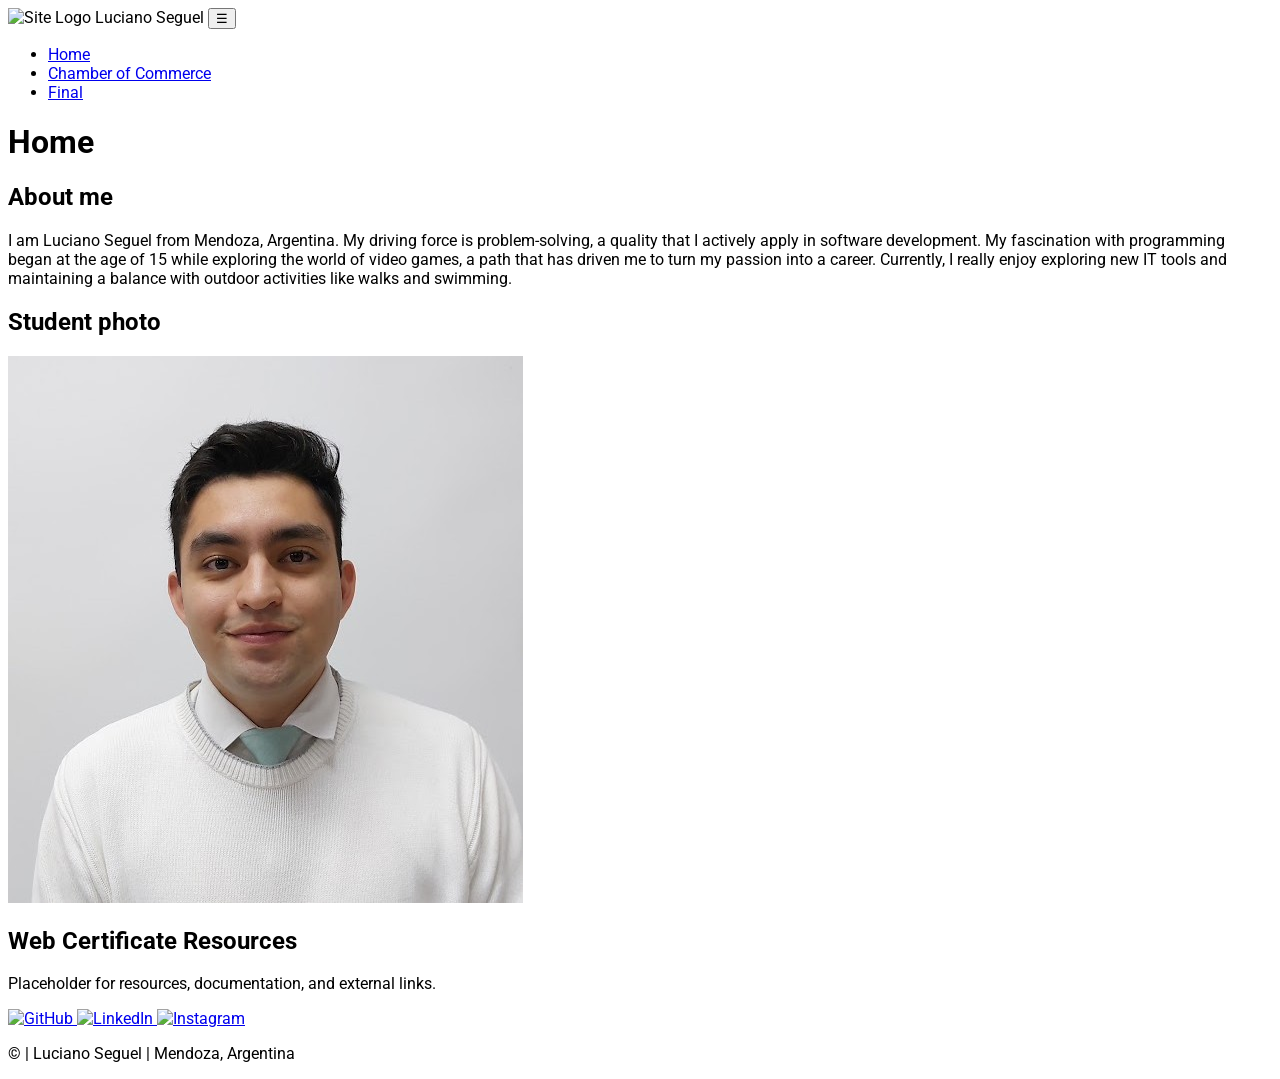
==== index.html @ 26e7546d "1.0" ====
<!DOCTYPE html>
<html lang="en">
<head>
    <meta charset="UTF-8">
    <meta name="viewport" content="width=device-width, initial-scale=1.0">
    <title>WDD 231 - Web Frontend Development</title>
    <meta name="description" content="Course home page for WDD 231: Web Frontend Development.">
    <meta name="author" content="Luciano Seguel">
    <link rel="preconnect" href="https://fonts.googleapis.com">
    <link rel="preconnect" href="https://fonts.gstatic.com" crossorigin>
    <link href="https://fonts.googleapis.com/css2?family=Roboto:ital,wght@0,100..900;1,100..900&display=swap" rel="stylesheet">
    <link rel="stylesheet" href="styles/large.css">
</head>
<body>
    <header>
        <img src="images/logo.svg" alt="Site Logo" width="50" height="50">
        <span>Luciano Seguel</span>
        <button id="menu" aria-label="Navigation Menu">&#9776;</button>
        <nav>
            <ul>
                <li><a href="index.html">Home</a></li>
                <li><a href="chamber/index.html">Chamber of Commerce</a></li>
                <li><a href="final/index.html">Final</a></li>
            </ul>
        </nav>
    </header>

    <main>
        <h1>Home</h1>

        <section>
            <h2>About me</h2>
            <p>I am Luciano Seguel from Mendoza, Argentina. My driving force is problem-solving, a quality that I actively apply in software development. My fascination with programming began at the age of 15 while exploring the world of video games, a path that has driven me to turn my passion into a career. Currently, I really enjoy exploring new IT tools and maintaining a balance with outdoor activities like walks and swimming.</p>
        </section>

        <section>
            <h2>Student photo</h2>
            <img src="images/student_photo.jpg" alt="Luciano Seguel Photo">

        </section>

        <section>
            <h2>Web Certificate Resources</h2>
            <p>Placeholder for resources, documentation, and external links.</p>
        </section>
    </main>

    <footer>
        <div>
            <a href="https://github.com/" target="_blank" rel="noopener noreferrer">
                <img src="images/github.svg" alt="GitHub">
            </a>
            <a href="https://linkedin.com/" target="_blank" rel="noopener noreferrer">
                <img src="images/linkedin.svg" alt="LinkedIn">
            </a>
            <a href="https://instagram.com/" target="_blank" rel="noopener noreferrer">
                <img src="images/instagram.svg" alt="Instagram">
            </a>
        </div>

        <div>
            <p>&copy; <span id="currentyear"></span> | Luciano Seguel | Mendoza, Argentina</p>
        </div>

        <div>
            <p id="lastModified"></p>
        </div>
    </footer>
</body>
</html>
---- styles/large.css ----
:root{

--main-font--: "Roboto", sans-serif;
--primary_color--: ;
--seconday_color--: ;
--background_color--: ;
--font_color--: ;

}


*{
font-family: var(--main-font--);
}
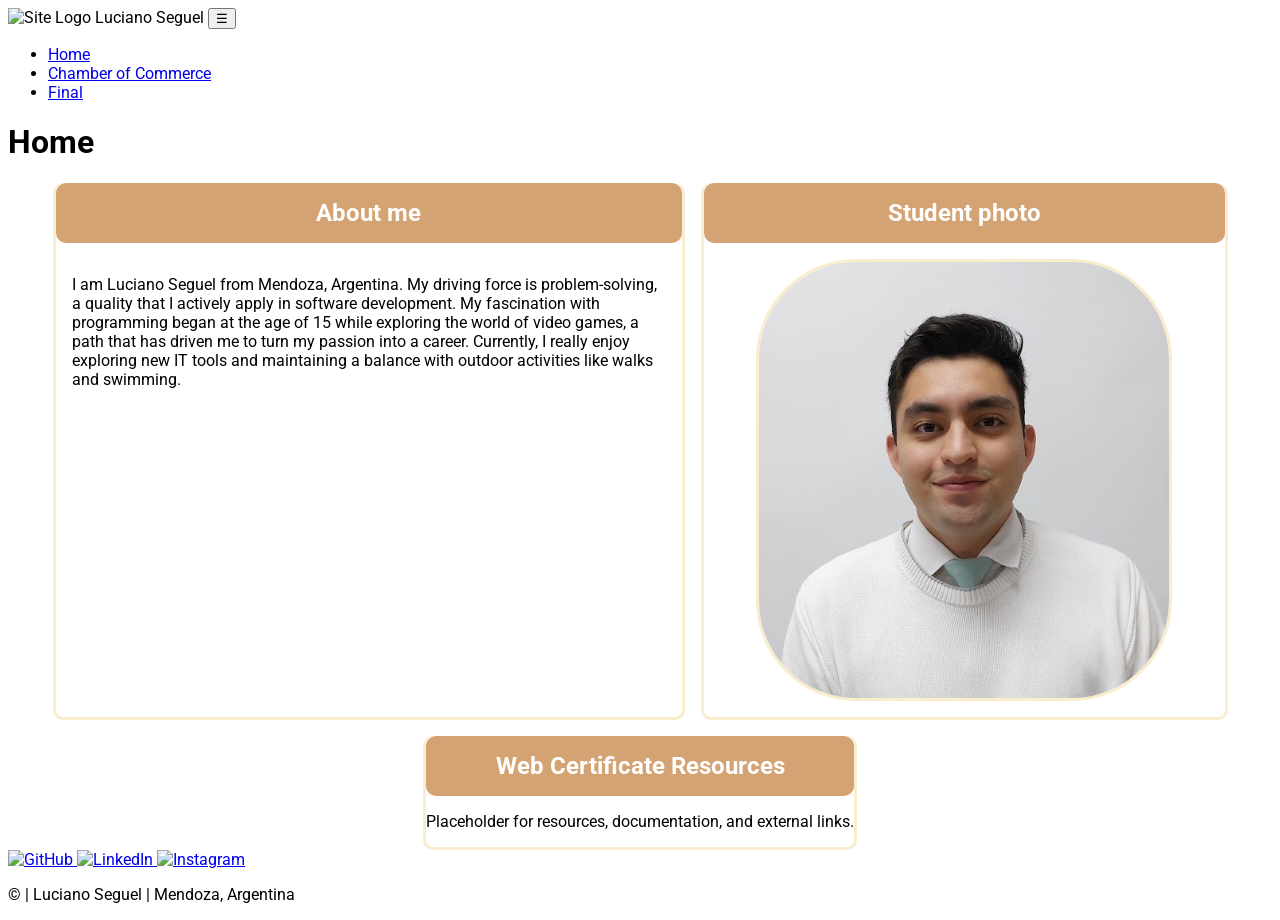
==== commit da4d2b6f: "1.1" ====
--- a/index.html
+++ b/index.html
@@ -27,22 +27,31 @@
 
     <main>
         <h1>Home</h1>
+<!-----Start main container in main section--->
+            <section class="main-container">
 
-        <section>
-            <h2>About me</h2>
-            <p>I am Luciano Seguel from Mendoza, Argentina. My driving force is problem-solving, a quality that I actively apply in software development. My fascination with programming began at the age of 15 while exploring the world of video games, a path that has driven me to turn my passion into a career. Currently, I really enjoy exploring new IT tools and maintaining a balance with outdoor activities like walks and swimming.</p>
-        </section>
+                <section>
+                    <!-----About me--->
+                    <h2>About me</h2>
+                    <p>I am Luciano Seguel from Mendoza, Argentina. My driving force is problem-solving, a quality that I actively apply in software development. My fascination with programming began at the age of 15 while exploring the world of video games, a path that has driven me to turn my passion into a career. Currently, I really enjoy exploring new IT tools and maintaining a balance with outdoor activities like walks and swimming.</p>
+                </section>
 
-        <section>
-            <h2>Student photo</h2>
-            <img src="images/student_photo.jpg" alt="Luciano Seguel Photo">
+                <section>
+                     <!-----Student Photo--->
 
-        </section>
+                    <h2>Student photo</h2>
+                    <img src="images/student_photo.jpg" alt="Luciano Seguel Photo">
 
-        <section>
-            <h2>Web Certificate Resources</h2>
-            <p>Placeholder for resources, documentation, and external links.</p>
-        </section>
+                </section>
+
+                <section>
+                    <!-----Certificates and courses completed--->
+
+                    <h2>Web Certificate Resources</h2>
+                    <p>Placeholder for resources, documentation, and external links.</p>
+                </section>
+
+            </section>
     </main>
 
     <footer>
--- a/styles/large.css
+++ b/styles/large.css
@@ -1,14 +1,87 @@
 :root{
 
 --main-font--: "Roboto", sans-serif;
---primary_color--: ;
---seconday_color--: ;
---background_color--: ;
---font_color--: ;
+--primary_color--: #d4a373ff;
+--seconday_color--: #ccd5aeff;
+--background_color--: #faedcdff;
+--font_color--: #faedcdff;
+--alternative_font_color--: #727171;  
+
+
 
 }
 
 
+
+
 *{
 font-family: var(--main-font--);
-}+box-sizing: border-box;
+}
+
+
+
+
+.main-container{
+display: flex;
+flex-direction: row; /* Make it a column container */
+flex-wrap: wrap;
+gap: 1rem;
+justify-content: center;
+}
+
+.main-container section:nth-child(1){
+display:flex;
+flex-direction: column;
+max-width: 50%;
+
+}
+
+
+.main-container section:nth-child(1) p{
+padding: 1rem;
+
+}
+
+.main-container section:nth-child(2){
+display:flex;
+flex-direction: column;
+max-width: 50%;
+}
+
+.main-container section:nth-child(2) img{
+
+    max-width: 80%;
+    margin: 1rem auto;
+    border: solid var(--background_color--);
+    border-radius: 100px;
+
+}
+
+
+
+
+
+.main-container section{
+padding: 0;
+border: solid var(--background_color--);
+border-radius: 10px;
+border-top: 0;
+}
+
+
+
+.main-container section h2{
+margin: 0;
+padding: 1rem;
+text-align: center;
+width: 100%;
+background-color: var(--primary_color--);
+color: white;
+border-radius: 10px;
+}
+
+
+
+
+
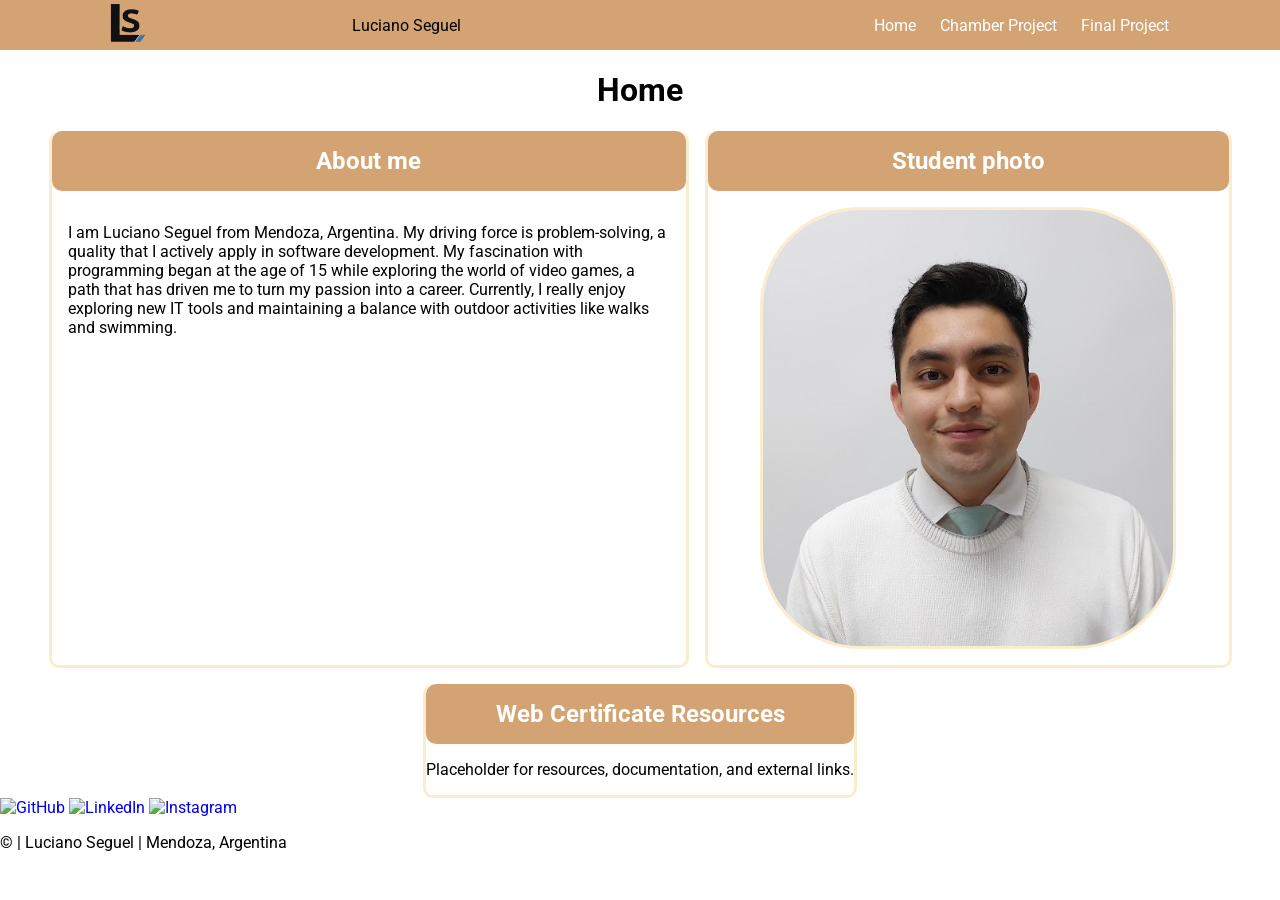
==== commit 7bbba70a: "2.0" ====
--- a/index.html
+++ b/index.html
@@ -10,19 +10,21 @@
     <link rel="preconnect" href="https://fonts.gstatic.com" crossorigin>
     <link href="https://fonts.googleapis.com/css2?family=Roboto:ital,wght@0,100..900;1,100..900&display=swap" rel="stylesheet">
     <link rel="stylesheet" href="styles/large.css">
+    <link rel="stylesheet" href="styles/main.css">
 </head>
 <body>
     <header>
-        <img src="images/logo.svg" alt="Site Logo" width="50" height="50">
+        <img src="images/luciano-ico.svg" alt="Site Logo" width="50" height="50">
         <span>Luciano Seguel</span>
-        <button id="menu" aria-label="Navigation Menu">&#9776;</button>
-        <nav>
-            <ul>
-                <li><a href="index.html">Home</a></li>
-                <li><a href="chamber/index.html">Chamber of Commerce</a></li>
-                <li><a href="final/index.html">Final</a></li>
-            </ul>
-        </nav>
+           <a href="#" id="menu"></a>
+            <nav class="navigation">
+            
+            <a href="#" class="active">Home</a>
+            <a href="">Chamber Project</a>
+            <a href="">Final Project</a>
+            
+            
+            </nav>
     </header>
 
     <main>
@@ -75,6 +77,7 @@
             <p id="lastModified"></p>
         </div>
     </footer>
+    <script src="scripts/menu.js"></script>
 </body>
 </html>
 
--- a/styles/large.css
+++ b/styles/large.css
@@ -17,10 +17,66 @@
 *{
 font-family: var(--main-font--);
 box-sizing: border-box;
+text-decoration: none;
+}
+
+html, body{
+padding: 0;
+margin: 0;
 }
 
 
 
+/* --------------------- Header Styles --------------------- */
+
+header{
+    display: flex;
+    flex-direction: row;
+    justify-content: space-around;
+    align-items: center;
+    background-color: var(--primary_color--);
+    
+}
+
+
+.navigation{
+    display: block;
+    
+    align-content: center;
+}
+
+nav a{
+    width: 100%;
+    height: 100%;
+    padding: 5px 10px;
+    border-radius: 50px;
+    color: white;
+
+
+}
+
+nav a:hover{
+    color: var(--alternative_font_color--);
+    background-color: var(--seconday_color--);
+    width: 110%;
+    transition: all 0.3s ease
+    
+}
+
+
+
+
+
+
+
+
+/* ----------MAIN CONTENT------------ */
+
+
+h1{
+
+text-align: center;
+}
 
 .main-container{
 display: flex;
--- a/styles/main.css
+++ b/styles/main.css
@@ -0,0 +1,126 @@
+@media  (max-width: 600px) {
+
+header{
+
+    display: flex;
+    flex-direction: row;
+    justify-content: space-around;
+    align-items: center;
+    flex-wrap: wrap;
+}
+
+
+
+    #maintitle{
+        padding: 5%;
+        height: auto;
+        flex-direction: column;
+        justify-content: left;
+    }
+
+    #menu {
+        display: block;
+        font-size: 2rem;
+        font-weight:700;
+        text-decoration: none;
+        padding: .5rem .75rem;
+        color: #000;
+    }
+    
+    #menu::before {
+        content: "≡";
+    }
+    
+    nav {
+        background-color: var(--sunglow);
+    }
+    .navigation {
+        list-style: none;
+        display: none;
+        flex-direction: column;
+        margin: 0 auto;
+        max-width: 760px;
+        height: 100%;
+    }
+    
+    .displayflex{
+        display: flex;
+        width: 100%;
+        
+    }
+    
+    .navigation a {
+        display: block;
+        padding: 0.75rem;
+        text-align: left;
+        text-decoration: none;
+        color: black;
+        font-weight: 700;
+        transition: 0.5s;
+        font-size: clamp(1rem, 2vmin, 1.5rem);
+    }
+    
+    .navigation a:hover, navigation a:active {
+        color: white;
+        background-color: var(--carrot-orange);
+    }
+    
+    .show li {
+        display: block;
+    }
+    
+    #menu.show::before {
+        content: "X";
+    }
+
+/*-------------------------------MAIN--------------------------------*/
+#menu {
+	display: block;
+	font-size: 2rem;
+	font-weight:700;
+	text-decoration: none;
+	padding: .5rem .75rem;
+	color: #000;
+}
+
+#menu::before {
+	content: "≡";
+}
+
+nav {
+	background-color: var(--sunglow);
+}
+.navigation {
+	list-style: none;
+	margin: 0 auto;
+	max-width: 760px;
+}
+
+.navigation li {
+	display: none;
+}
+.navigation a {
+	display: block;
+	padding: 0.75rem;
+	text-align: left;
+	text-decoration: none;
+	color: black;
+	font-weight: 700;
+	transition: 0.5s;
+	font-size: clamp(1rem, 2vmin, 1.5rem);
+}
+
+.navigation a:hover, navigation a:active {
+	color: white;
+	background-color: var(--carrot-orange);
+}
+
+.show li {
+	display: block;
+}
+
+#menu.show::before {
+	content: "X";
+}
+
+}
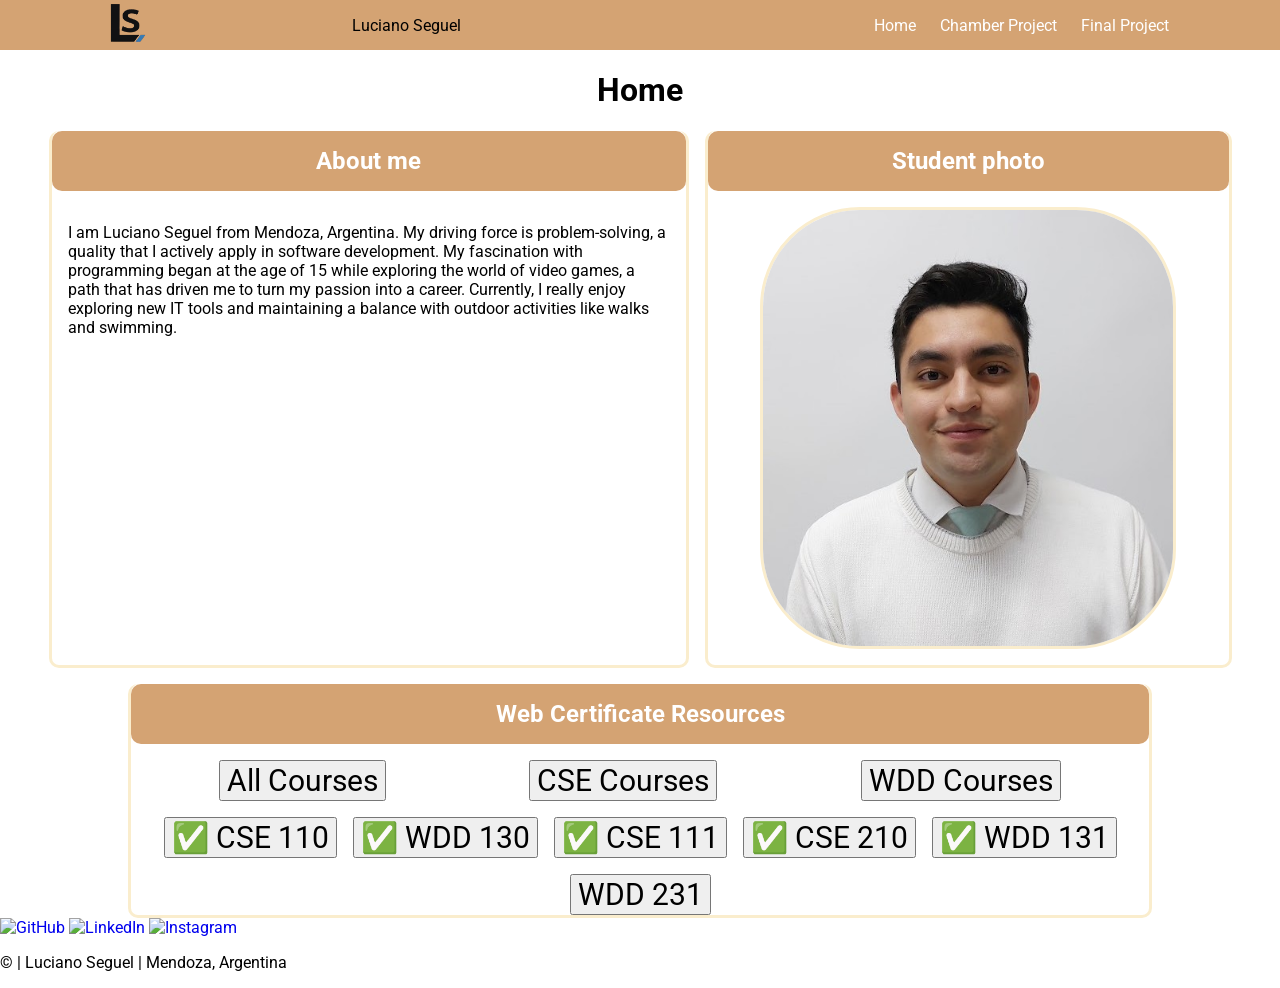
==== commit 70b595b3: "3.0" ====
--- a/index.html
+++ b/index.html
@@ -50,8 +50,15 @@
                     <!-----Certificates and courses completed--->
 
                     <h2>Web Certificate Resources</h2>
-                    <p>Placeholder for resources, documentation, and external links.</p>
-                </section>
+                    
+                    <div id="filter-buttons">
+                        <button onclick="filterCourses('all')">All Courses</button>
+                        <button onclick="filterCourses('CSE')">CSE Courses</button>
+                        <button onclick="filterCourses('WDD')">WDD Courses</button>
+                    </div>
+                <!-----Course list-->
+            <div id="course-list"></div>
+
 
             </section>
     </main>
@@ -78,6 +85,7 @@
         </div>
     </footer>
     <script src="scripts/menu.js"></script>
+    <script src="scripts/courses.js"></script>
 </body>
 </html>
 
--- a/styles/large.css
+++ b/styles/large.css
@@ -139,5 +139,45 @@
 
 
 
+.main-container section:nth-child(3){
+display:flex;
+width: 80vw;
+flex-direction: column;
+}
 
 
+
+
+/* Web certificate courses */
+
+
+#filter-buttons{
+    display: flex;
+    padding: 1em;
+    justify-content: space-around;
+
+}
+
+
+#filter-buttons button{
+
+    font-size: 30px;
+}
+
+#course-list{
+display: flex;
+gap: 1em;
+flex-wrap: wrap;
+justify-content: center;
+}
+
+
+.course-button{
+
+    font-size: 30px;
+
+}
+
+
+
+
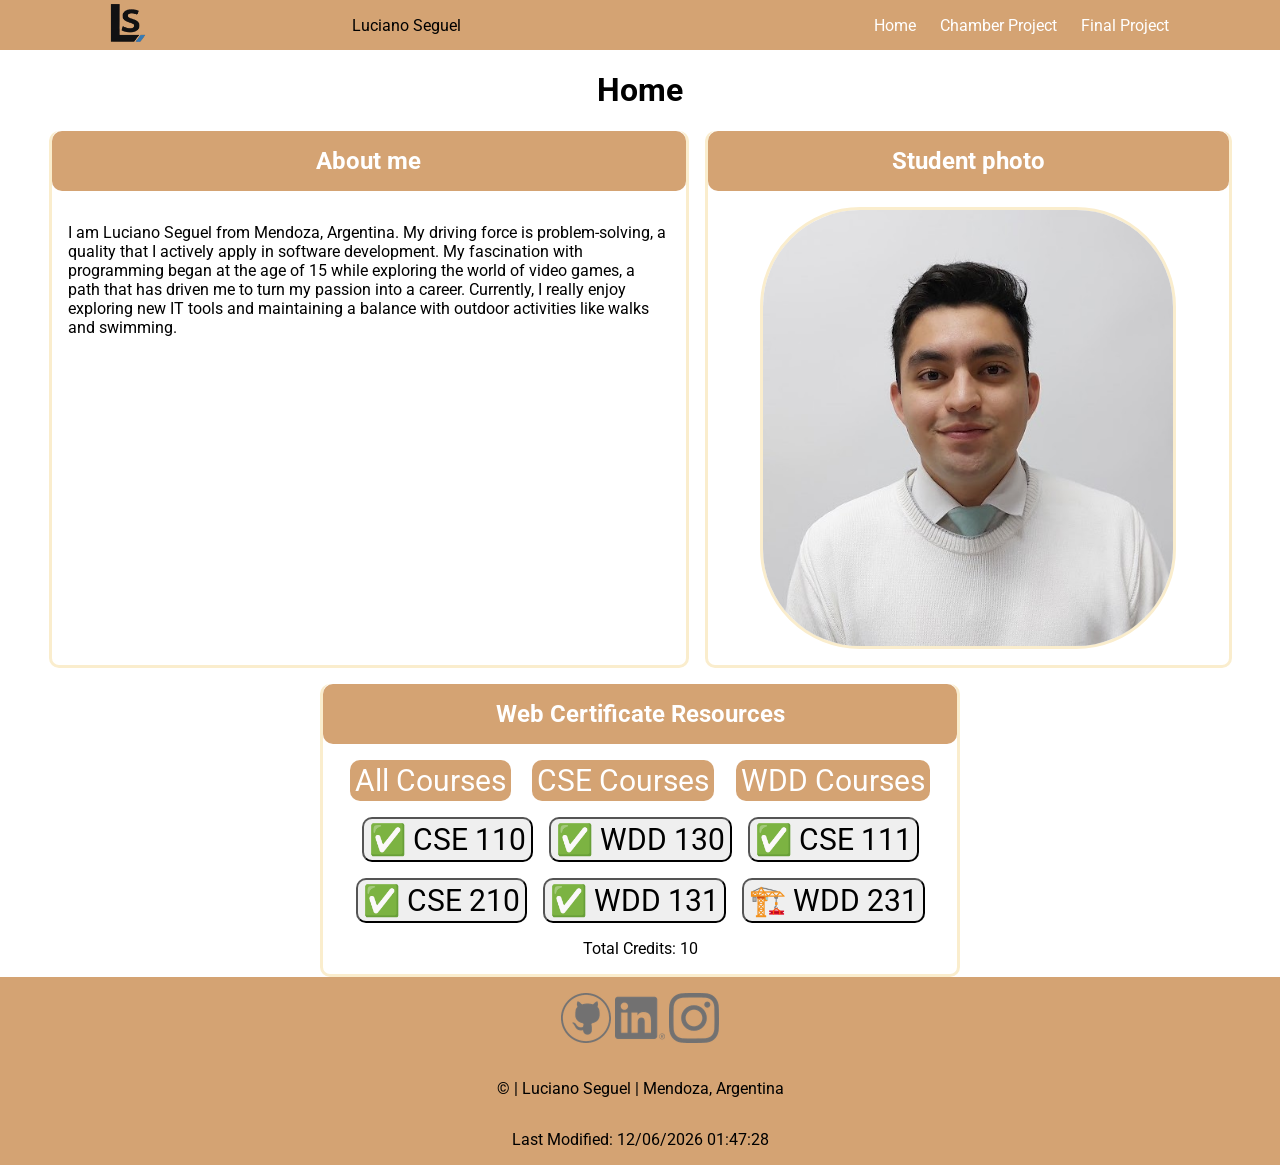
==== commit 8428ad6c: "last moified ended" ====
--- a/index.html
+++ b/index.html
@@ -1,5 +1,6 @@
 <!DOCTYPE html>
 <html lang="en">
+
 <head>
     <meta charset="UTF-8">
     <meta name="viewport" content="width=device-width, initial-scale=1.0">
@@ -8,56 +9,66 @@
     <meta name="author" content="Luciano Seguel">
     <link rel="preconnect" href="https://fonts.googleapis.com">
     <link rel="preconnect" href="https://fonts.gstatic.com" crossorigin>
-    <link href="https://fonts.googleapis.com/css2?family=Roboto:ital,wght@0,100..900;1,100..900&display=swap" rel="stylesheet">
+    <link href="https://fonts.googleapis.com/css2?family=Roboto:ital,wght@0,100..900;1,100..900&display=swap"
+        rel="stylesheet">
     <link rel="stylesheet" href="styles/large.css">
     <link rel="stylesheet" href="styles/main.css">
 </head>
+
 <body>
     <header>
         <img src="images/luciano-ico.svg" alt="Site Logo" width="50" height="50">
         <span>Luciano Seguel</span>
-           <a href="#" id="menu"></a>
-            <nav class="navigation">
-            
+        <a href="#" id="menu"></a>
+        <nav class="navigation">
+
             <a href="#" class="active">Home</a>
             <a href="">Chamber Project</a>
             <a href="">Final Project</a>
-            
-            
-            </nav>
+
+
+        </nav>
     </header>
 
     <main>
         <h1>Home</h1>
-<!-----Start main container in main section--->
-            <section class="main-container">
+        <!-----Start main container in main section--->
+        <section class="main-container">
 
-                <section>
-                    <!-----About me--->
-                    <h2>About me</h2>
-                    <p>I am Luciano Seguel from Mendoza, Argentina. My driving force is problem-solving, a quality that I actively apply in software development. My fascination with programming began at the age of 15 while exploring the world of video games, a path that has driven me to turn my passion into a career. Currently, I really enjoy exploring new IT tools and maintaining a balance with outdoor activities like walks and swimming.</p>
-                </section>
+            <section>
+                <!-----About me--->
+                <h2>About me</h2>
+                <p>I am Luciano Seguel from Mendoza, Argentina. My driving force is problem-solving, a quality that I
+                    actively apply in software development. My fascination with programming began at the age of 15 while
+                    exploring the world of video games, a path that has driven me to turn my passion into a career.
+                    Currently, I really enjoy exploring new IT tools and maintaining a balance with outdoor activities
+                    like walks and swimming.</p>
+            </section>
 
-                <section>
-                     <!-----Student Photo--->
+            <section>
+                <!-----Student Photo--->
 
-                    <h2>Student photo</h2>
-                    <img src="images/student_photo.jpg" alt="Luciano Seguel Photo">
+                <h2>Student photo</h2>
+                <img src="images/student_photo.jpg" alt="Luciano Seguel Photo">
 
-                </section>
+            </section>
 
-                <section>
-                    <!-----Certificates and courses completed--->
+            <section>
+                <!-----Certificates and courses completed--->
 
-                    <h2>Web Certificate Resources</h2>
-                    
-                    <div id="filter-buttons">
-                        <button onclick="filterCourses('all')">All Courses</button>
-                        <button onclick="filterCourses('CSE')">CSE Courses</button>
-                        <button onclick="filterCourses('WDD')">WDD Courses</button>
-                    </div>
+                <h2>Web Certificate Resources</h2>
+
+                <div id="filter-buttons">
+                    <button onclick="filterCourses('all')">All Courses</button>
+                    <button onclick="filterCourses('CSE')">CSE Courses</button>
+                    <button onclick="filterCourses('WDD')">WDD Courses</button>
+                </div>
                 <!-----Course list-->
-            <div id="course-list"></div>
+                <div id="course-list">
+
+                </div>
+
+                <p id="credit_container"></p>
 
 
             </section>
@@ -66,13 +77,13 @@
     <footer>
         <div>
             <a href="https://github.com/" target="_blank" rel="noopener noreferrer">
-                <img src="images/github.svg" alt="GitHub">
+                <img src="images/github-ico.png" alt="GitHub" class="ico-footer">
             </a>
             <a href="https://linkedin.com/" target="_blank" rel="noopener noreferrer">
-                <img src="images/linkedin.svg" alt="LinkedIn">
+                <img src="images/linkedin-ico.png" alt="LinkedIn" class="ico-footer">
             </a>
             <a href="https://instagram.com/" target="_blank" rel="noopener noreferrer">
-                <img src="images/instagram.svg" alt="Instagram">
+                <img src="images/instagram-ico.png" alt="Instagram" class="ico-footer">
             </a>
         </div>
 
@@ -87,5 +98,5 @@
     <script src="scripts/menu.js"></script>
     <script src="scripts/courses.js"></script>
 </body>
-</html>
 
+</html>
--- a/styles/large.css
+++ b/styles/large.css
@@ -1,51 +1,52 @@
-:root{
-
---main-font--: "Roboto", sans-serif;
---primary_color--: #d4a373ff;
---seconday_color--: #ccd5aeff;
---background_color--: #faedcdff;
---font_color--: #faedcdff;
---alternative_font_color--: #727171;  
-
-
-
-}
-
-
-
-
-*{
-font-family: var(--main-font--);
-box-sizing: border-box;
-text-decoration: none;
-}
-
-html, body{
-padding: 0;
-margin: 0;
+:root {
+
+    --main-font--: "Roboto", sans-serif;
+    --primary_color--: #d4a373ff;
+    --seconday_color--: #ccd5aeff;
+    --background_color--: #faedcdff;
+    --font_color--: #faedcdff;
+    --alternative_font_color--: #727171;
+
+
+
+}
+
+
+
+
+* {
+    font-family: var(--main-font--);
+    box-sizing: border-box;
+    text-decoration: none;
+}
+
+html,
+body {
+    padding: 0;
+    margin: 0;
 }
 
 
 
 /* --------------------- Header Styles --------------------- */
 
-header{
+header {
     display: flex;
     flex-direction: row;
     justify-content: space-around;
     align-items: center;
     background-color: var(--primary_color--);
-    
-}
-
-
-.navigation{
+
+}
+
+
+.navigation {
     display: block;
-    
+
     align-content: center;
 }
 
-nav a{
+nav a {
     width: 100%;
     height: 100%;
     padding: 5px 10px;
@@ -55,12 +56,11 @@
 
 }
 
-nav a:hover{
+nav a:hover {
     color: var(--alternative_font_color--);
     background-color: var(--seconday_color--);
     width: 110%;
     transition: all 0.3s ease
-    
 }
 
 
@@ -73,39 +73,40 @@
 /* ----------MAIN CONTENT------------ */
 
 
-h1{
-
-text-align: center;
-}
-
-.main-container{
-display: flex;
-flex-direction: row; /* Make it a column container */
-flex-wrap: wrap;
-gap: 1rem;
-justify-content: center;
-}
-
-.main-container section:nth-child(1){
-display:flex;
-flex-direction: column;
-max-width: 50%;
-
-}
-
-
-.main-container section:nth-child(1) p{
-padding: 1rem;
-
-}
-
-.main-container section:nth-child(2){
-display:flex;
-flex-direction: column;
-max-width: 50%;
-}
-
-.main-container section:nth-child(2) img{
+h1 {
+
+    text-align: center;
+}
+
+.main-container {
+    display: flex;
+    flex-direction: row;
+    /* Make it a column container */
+    flex-wrap: wrap;
+    gap: 1rem;
+    justify-content: center;
+}
+
+.main-container section:nth-child(1) {
+    display: flex;
+    flex-direction: column;
+    max-width: 50%;
+
+}
+
+
+.main-container section:nth-child(1) p {
+    padding: 1rem;
+
+}
+
+.main-container section:nth-child(2) {
+    display: flex;
+    flex-direction: column;
+    max-width: 50%;
+}
+
+.main-container section:nth-child(2) img {
 
     max-width: 80%;
     margin: 1rem auto;
@@ -118,31 +119,33 @@
 
 
 
-.main-container section{
-padding: 0;
-border: solid var(--background_color--);
-border-radius: 10px;
-border-top: 0;
-}
-
-
-
-.main-container section h2{
-margin: 0;
-padding: 1rem;
-text-align: center;
-width: 100%;
-background-color: var(--primary_color--);
-color: white;
-border-radius: 10px;
-}
-
-
-
-.main-container section:nth-child(3){
-display:flex;
-width: 80vw;
-flex-direction: column;
+.main-container section {
+    padding: 0;
+    border: solid var(--background_color--);
+    border-radius: 10px;
+    border-top: 0;
+}
+
+
+
+.main-container section h2 {
+    margin: 0;
+    padding: 1rem;
+    text-align: center;
+    width: 100%;
+    background-color: var(--primary_color--);
+    color: white;
+    border-radius: 10px;
+}
+
+
+
+.main-container section:nth-child(3) {
+    display: flex;
+    width: 50vw;
+    flex-direction: column;
+    justify-content: space-around;
+
 }
 
 
@@ -151,33 +154,65 @@
 /* Web certificate courses */
 
 
-#filter-buttons{
+#filter-buttons {
     display: flex;
     padding: 1em;
     justify-content: space-around;
-
-}
-
-
-#filter-buttons button{
+    flex-wrap: wrap;
+
+
+}
+
+
+#filter-buttons button {
 
     font-size: 30px;
-}
-
-#course-list{
-display: flex;
-gap: 1em;
-flex-wrap: wrap;
-justify-content: center;
-}
-
-
-.course-button{
+    padding: 3px 5px;
+    border-radius: 10px;
+    border: none;
+    background-color: var(--primary_color--);
+    color: white;
+}
+
+#course-list {
+    display: flex;
+    gap: 1em;
+    flex-wrap: wrap;
+    justify-content: center;
+}
+
+
+.course-button {
 
     font-size: 30px;
-
-}
-
-
-
-
+    border-radius: 10px;
+    padding: 3px 5px;
+
+}
+
+#credit_container{
+margin: auto;
+}
+
+
+/**--------------------------------------------
+ **               Footer
+ *---------------------------------------------**/
+
+
+footer{
+    margin-top: 3em;
+    display: flex;
+flex-direction: column;
+background-color: var(--primary_color--);
+width: 100%;
+margin: auto;
+}
+
+footer *{
+margin: 0.5em auto;
+}
+
+.ico-footer{
+max-width: 50px;
+}
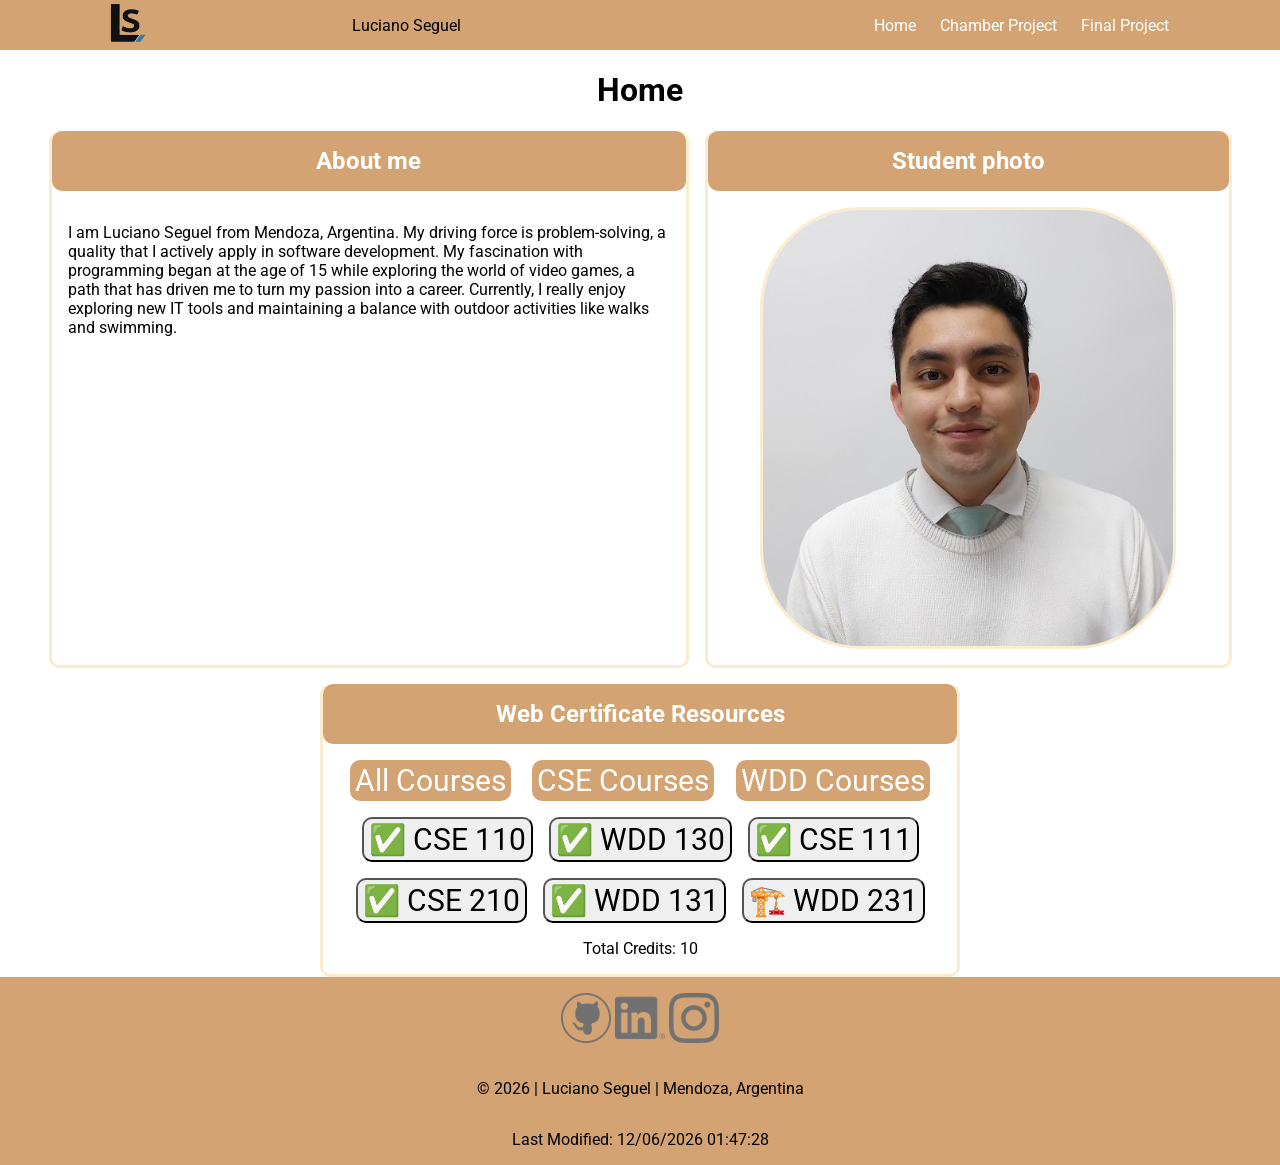
==== commit ebc7eb03: "3.3" ====
--- a/index.html
+++ b/index.html
@@ -12,7 +12,7 @@
     <link href="https://fonts.googleapis.com/css2?family=Roboto:ital,wght@0,100..900;1,100..900&display=swap"
         rel="stylesheet">
     <link rel="stylesheet" href="styles/large.css">
-    <link rel="stylesheet" href="styles/main.css">
+    <link rel="stylesheet" href="styles/base.css">
 </head>
 
 <body>
@@ -23,8 +23,8 @@
         <nav class="navigation">
 
             <a href="#" class="active">Home</a>
-            <a href="">Chamber Project</a>
-            <a href="">Final Project</a>
+            <a href="chamber/directory.html">Chamber Project</a>
+            <a href="#">Final Project</a>
 
 
         </nav>
@@ -72,6 +72,8 @@
 
 
             </section>
+        </section>
+
     </main>
 
     <footer>
--- a/styles/base.css
+++ b/styles/base.css
@@ -0,0 +1,140 @@
+@media  (max-width: 600px) {
+
+header{
+
+    display: flex;
+    flex-direction: row;
+    justify-content: space-around;
+    align-items: center;
+    flex-wrap: wrap;
+}
+
+
+
+    #maintitle{
+        padding: 5%;
+        height: auto;
+        flex-direction: column;
+        justify-content: left;
+    }
+
+    #menu {
+        display: block;
+        font-size: 2rem;
+        font-weight:700;
+        text-decoration: none;
+        padding: .5rem .75rem;
+        color: #000;
+    }
+    
+    #menu::before {
+        content: "≡";
+    }
+    
+    nav {
+        background-color: var(--sunglow);
+    }
+    .navigation {
+        list-style: none;
+        display: none;
+        flex-direction: column;
+        margin: 0 auto;
+        max-width: 760px;
+        height: 100%;
+    }
+    
+    .displayflex{
+        display: flex;
+        width: 100%;
+        
+    }
+    
+    .navigation a {
+        display: block;
+        padding: 0.75rem;
+        text-align: left;
+        text-decoration: none;
+        color: black;
+        font-weight: 700;
+        transition: 0.5s;
+        font-size: clamp(1rem, 2vmin, 1.5rem);
+    }
+    
+    .navigation a:hover, navigation a:active {
+        color: white;
+        background-color: var(--carrot-orange);
+    }
+    
+    .show li {
+        display: block;
+    }
+    
+    #menu.show::before {
+        content: "X";
+    }
+
+/*-------------------------------MAIN--------------------------------*/
+#menu {
+	display: block;
+	font-size: 2rem;
+	font-weight:700;
+	text-decoration: none;
+	padding: .5rem .75rem;
+	color: #000;
+}
+
+#menu::before {
+	content: "≡";
+}
+
+nav {
+	background-color: var(--sunglow);
+}
+.navigation {
+	list-style: none;
+	margin: 0 auto;
+	max-width: 760px;
+}
+
+.navigation li {
+	display: none;
+}
+.navigation a {
+	display: block;
+	padding: 0.75rem;
+	text-align: left;
+	text-decoration: none;
+	color: black;
+	font-weight: 700;
+	transition: 0.5s;
+	font-size: clamp(1rem, 2vmin, 1.5rem);
+}
+
+.navigation a:hover, navigation a:active {
+	color: white;
+	background-color: var(--carrot-orange);
+}
+
+.show li {
+	display: block;
+}
+
+#menu.show::before {
+	content: "X";
+}
+
+/**--------------------------------------------
+ **               MAIN RESPONSIVE
+ *---------------------------------------------**/
+
+.main-container *{
+
+   max-width: 90vw;
+    flex-direction: column;
+
+}
+
+}
+
+
+
